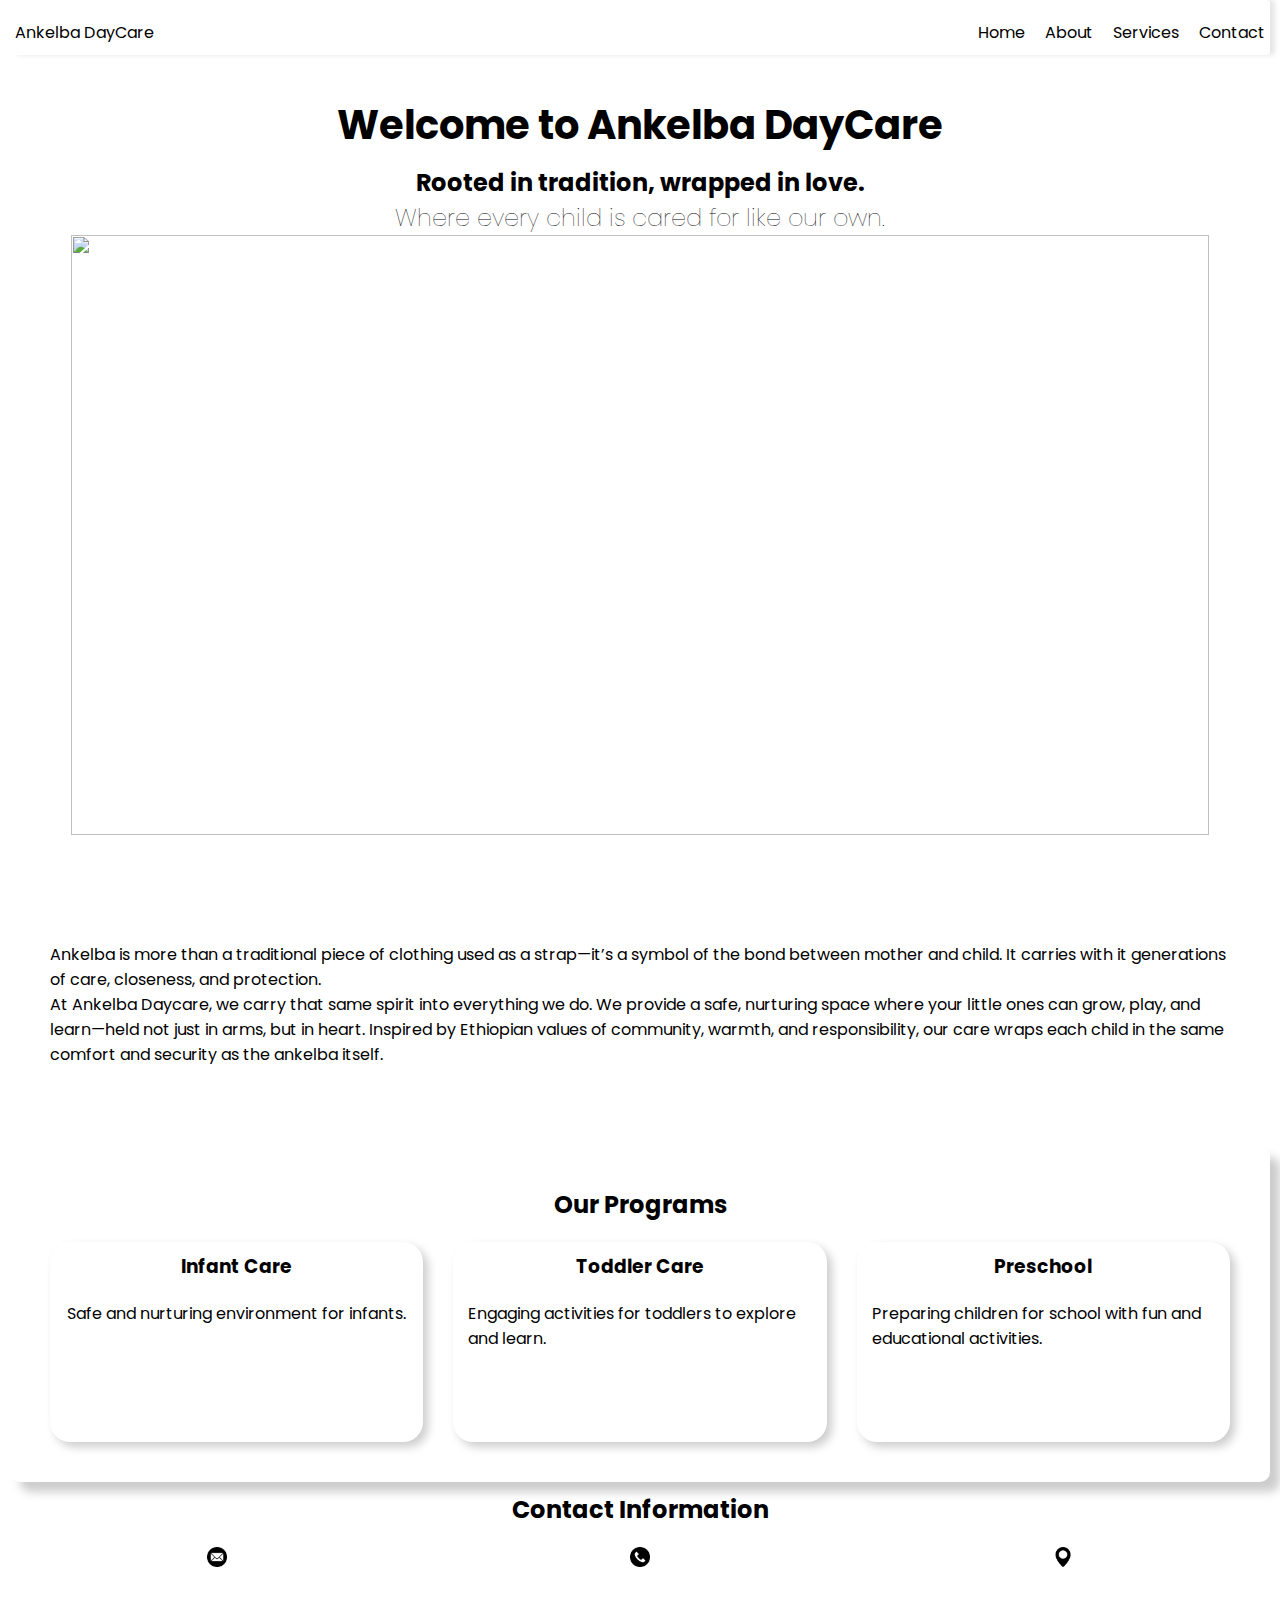
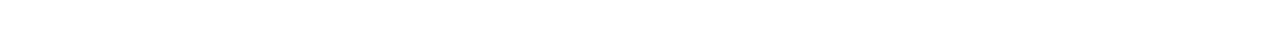
==== index.html @ eb712466 "Second commit" ====
<!DOCTYPE html>
<html lang="en">
  <head>
    <meta charset="UTF-8" />
    <meta name="viewport" content="width=device-width, initial-scale=1.0" />
    <link rel="preconnect" href="https://fonts.googleapis.com" />
    <link rel="preconnect" href="https://fonts.gstatic.com" crossorigin />
    <link
      href="https://fonts.googleapis.com/css2?family=Lato:ital,wght@0,100;0,300;0,400;0,700;0,900;1,100;1,300;1,400;1,700;1,900&family=Montserrat:ital,wght@0,100..900;1,100..900&family=Noto+Sans+Runic&family=Poppins:ital,wght@0,100;0,200;0,300;0,400;0,500;0,600;0,700;0,800;0,900;1,100;1,200;1,300;1,400;1,500;1,600;1,700;1,800;1,900&family=Roboto:ital,wght@0,100..900;1,100..900&display=swap"
      rel="stylesheet"
    />

    <link rel="stylesheet" href="styles.css" />
    <title>Ankelba DayCare</title>
  </head>
  <body>
    <div class="container">
      <div class="nav-bar">
        <div class="logo">Ankelba DayCare</div>
        <div class="nav-links">
          <a href="#home">Home</a>
          <a href="#about">About</a>
          <a href="#services">Services</a>
          <a href="#contact">Contact</a>
        </div>
      </div>
      <div class="header">
        <h1>Welcome to Ankelba DayCare</h1>
        <h2>
          Rooted in tradition, wrapped in love. <br />
          <span>Where every child is cared for like our own.</span>
        </h2>

        <img
          src="assets/images/group-kids-friends-arm-around-sitting-together.jpg"
          alt=""
        />
      </div>
      <div class="about" id="about">
        <p>
          Ankelba is more than a traditional piece of clothing used as a
          strap—it’s a symbol of the bond between mother and child. It carries
          with it generations of care, closeness, and protection. <br />
          At Ankelba Daycare, we carry that same spirit into everything we do.
          We provide a safe, nurturing space where your little ones can grow,
          play, and learn—held not just in arms, but in heart. Inspired by
          Ethiopian values of community, warmth, and responsibility, our care
          wraps each child in the same comfort and security as the ankelba
          itself.
        </p>
      </div>
      <div class="programs">
        <h2>Our Programs</h2>
        <div class="programs-list">
          <div class="program-item">
            <h3>Infant Care</h3>
            <p>Safe and nurturing environment for infants.</p>
          </div>
          <div class="program-item">
            <h3>Toddler Care</h3>
            <p>Engaging activities for toddlers to explore and learn.</p>
          </div>
          <div class="program-item">
            <h3>Preschool</h3>
            <p>
              Preparing children for school with fun and educational activities.
            </p>
          </div>
        </div>
      </div>

      <footer>
        <h2>Contact Information</h2>
        <div class="contact-icons">
          <a href="">
            <img src="assets/icons/email.png" alt="" class="contact-icon" />
          </a>
          <a href="">
            <img
              src="assets/icons/phone-call.png"
              alt=""
              class="contact-icon"
            />
          </a>

          <a href="">
            <img
              src="assets/icons/location-pin.png"
              alt=""
              class="contact-icon"
            />
          </a>
        </div>
      </footer>
    </div>
  </body>
</html>
---- styles.css ----
* {
  margin: 0;
  padding: 0;
  box-sizing: border-box;
}

body {
  font-family: "Poppins", sans-serif;
  background-color: #ffffff;
}

.container {
  padding: 0 10px;
}

.nav-bar {
  display: flex;
  justify-content: space-between;
  align-items: center;
  padding: 20px 5px 10px;
  /* color: black;
  border-bottom: 1px solid #202323;
  width: 100%;
  background-color: #ffffffb7; */
  border-radius: 4px;
  box-shadow: 5px 0px 5px rgba(0, 0, 0, 0.1);
}

.nav-bar .nav-links {
  display: flex;
  gap: 20px;
}

.nav-links a {
  text-decoration: none;
  color: black;

  transition: all 0.3s ease-in-out;
}

.nav-links a:hover {
  color: #0d6efd;
  transform: scale(1.1);
  text-decoration: underline;
}

.header {
  text-align: center;
  padding: 20px 0;
  margin: 20px 0;
}

span {
  font-weight: 100;
  font-size: 1.5rem;
}

.header h1 {
  font-size: 2.5rem;
  margin-bottom: 10px;
  border-radius: 10px 30% 10px 30%;
}

.header img {
  width: 95%;
  height: 600px;
  object-fit: cover;
  border-radius: 10px;
}

.about {
  display: flex;
  justify-content: center;
  align-items: center;
  padding: 40px;
  border-radius: 10px;

  /* box-shadow: 0px 0px 10px rgba(0, 0, 0, 0.2); */
  margin: 40px 0;
}

.programs {
  display: flex;
  flex-direction: column;
  justify-content: center;
  align-items: center;
  padding: 40px;
  border-radius: 10px;

  box-shadow: 10px 10px 10px rgba(0, 0, 0, 0.2);
}
.programs h2 {
  text-align: center;
  margin-bottom: 20px;
}
.programs-list {
  display: grid;
  grid-template-columns: repeat(3, minmax(30%, 1fr));
  gap: 30px;
  grid-template-rows: 200px;
}

.programs-list .program-item {
  display: flex;
  flex-direction: column;
  gap: 20px;
  align-items: center;
  border-radius: 20px;

  box-shadow: 5px 5px 10px rgba(0, 0, 0, 0.2);
  padding: 10px 15px;
}

footer {
  display: flex;
  flex-direction: column;
  gap: 20px;
  padding: 10px 5px;
  height: 150px;
}
footer h2 {
  text-align: center;
}
footer .contact-icons {
  display: grid;
  grid-template-columns: repeat(3, minmax(30%, 1fr));
  gap: 20px;
  justify-items: center;
}

footer .contact-icon {
  height: 20px;
}
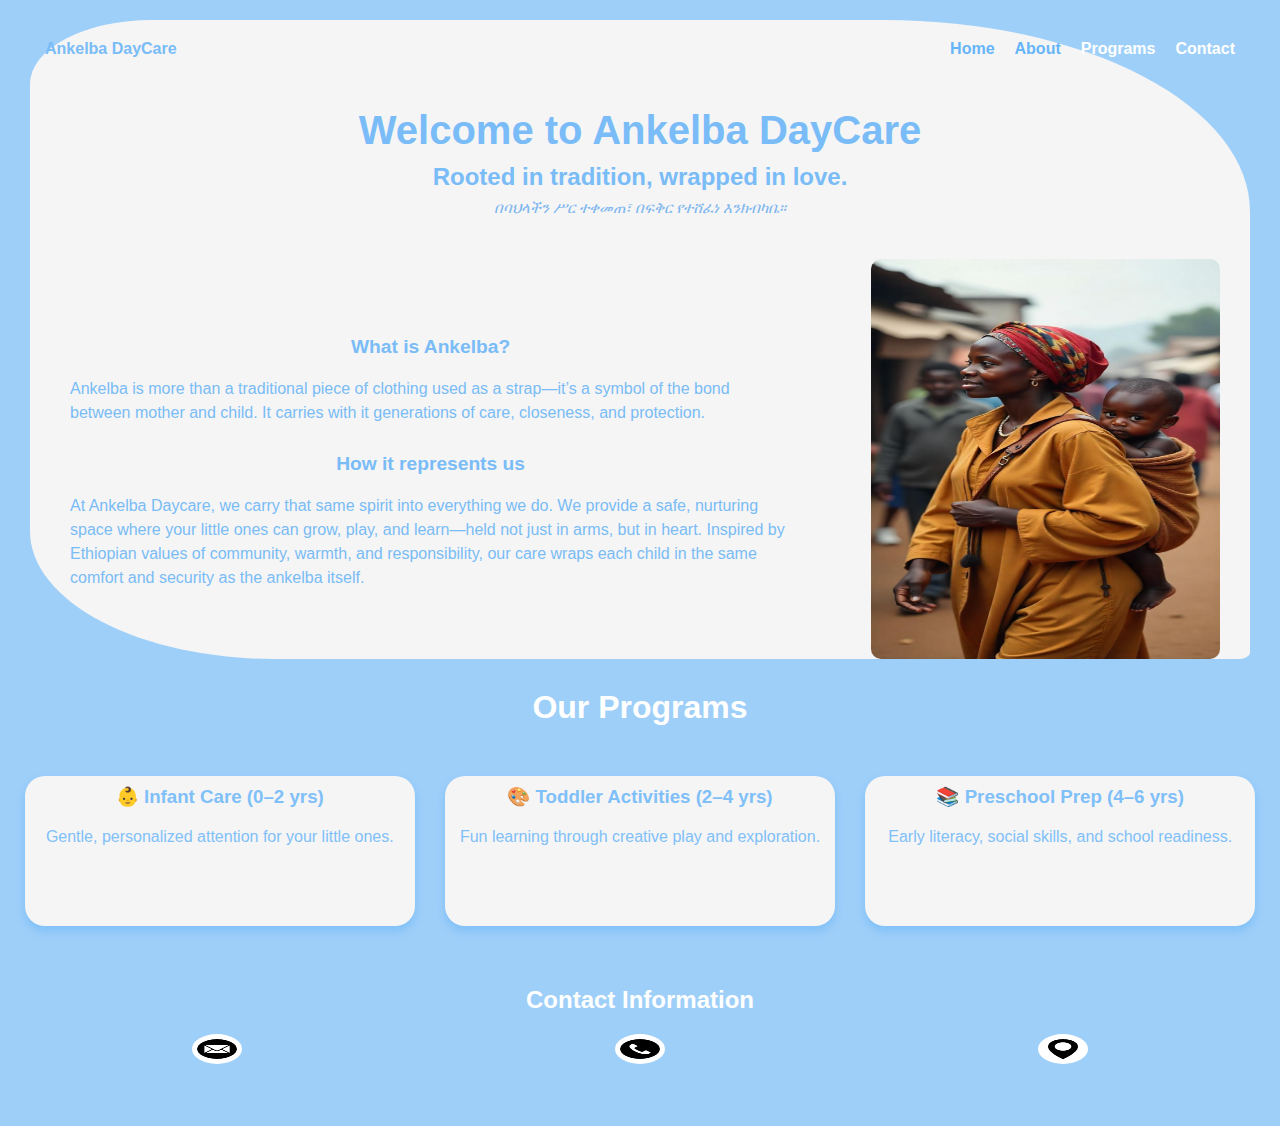
==== commit 2d18b4da: "Change the UI" ====
--- a/index.html
+++ b/index.html
@@ -15,61 +15,73 @@
   </head>
   <body>
     <div class="container">
-      <div class="nav-bar">
-        <div class="logo">Ankelba DayCare</div>
-        <div class="nav-links">
-          <a href="#home">Home</a>
-          <a href="#about">About</a>
-          <a href="#services">Services</a>
-          <a href="#contact">Contact</a>
+      <div class="subcontainer-1">
+        <div class="nav-bar">
+          <div class="logo">Ankelba DayCare</div>
+          <div class="nav-links">
+            <a href="#home">Home</a>
+            <a href="#about">About</a>
+            <a href="#programs" class="subnav-links">Programs</a>
+            <a href="#contact" class="subnav-links">Contact</a>
+          </div>
+        </div>
+
+        <div class="header">
+          <h1>Welcome to Ankelba DayCare</h1>
+          <h2>
+            Rooted in tradition, wrapped in love. <br />
+            <span>በባህላችን ሥር ተቀመጠ፣ በፍቅር የተሸፈነ እንክብካቤ።</span>
+          </h2>
+        </div>
+
+        <div class="about" id="about">
+          <div class="subabout">
+            <h3>What is Ankelba?</h3>
+            <p>
+              Ankelba is more than a traditional piece of clothing used as a
+              strap—it’s a symbol of the bond between mother and child. It
+              carries with it generations of care, closeness, and protection.
+            </p>
+
+            <p />
+            <h3>How it represents us</h3>
+            <p>
+              At Ankelba Daycare, we carry that same spirit into everything we
+              do. We provide a safe, nurturing space where your little ones can
+              grow, play, and learn—held not just in arms, but in heart.
+              Inspired by Ethiopian values of community, warmth, and
+              responsibility, our care wraps each child in the same comfort and
+              security as the ankelba itself.
+            </p>
+          </div>
+
+          <img
+            src="assets/images/freepik__the-style-is-candid-image-photography-with-natural__86571.png"
+            alt=""
+          />
         </div>
       </div>
-      <div class="header">
-        <h1>Welcome to Ankelba DayCare</h1>
-        <h2>
-          Rooted in tradition, wrapped in love. <br />
-          <span>Where every child is cared for like our own.</span>
-        </h2>
 
-        <img
-          src="assets/images/group-kids-friends-arm-around-sitting-together.jpg"
-          alt=""
-        />
-      </div>
-      <div class="about" id="about">
-        <p>
-          Ankelba is more than a traditional piece of clothing used as a
-          strap—it’s a symbol of the bond between mother and child. It carries
-          with it generations of care, closeness, and protection. <br />
-          At Ankelba Daycare, we carry that same spirit into everything we do.
-          We provide a safe, nurturing space where your little ones can grow,
-          play, and learn—held not just in arms, but in heart. Inspired by
-          Ethiopian values of community, warmth, and responsibility, our care
-          wraps each child in the same comfort and security as the ankelba
-          itself.
-        </p>
-      </div>
-      <div class="programs">
+      <div class="programs" id="programs">
         <h2>Our Programs</h2>
         <div class="programs-list">
           <div class="program-item">
-            <h3>Infant Care</h3>
-            <p>Safe and nurturing environment for infants.</p>
+            <h3>👶 Infant Care (0–2 yrs)</h3>
+            <p>Gentle, personalized attention for your little ones.</p>
           </div>
           <div class="program-item">
-            <h3>Toddler Care</h3>
-            <p>Engaging activities for toddlers to explore and learn.</p>
+            <h3>🎨 Toddler Activities (2–4 yrs)</h3>
+            <p>Fun learning through creative play and exploration.</p>
           </div>
+
           <div class="program-item">
-            <h3>Preschool</h3>
-            <p>
-              Preparing children for school with fun and educational activities.
-            </p>
+            <h3>📚 Preschool Prep (4–6 yrs)</h3>
+            <p>Early literacy, social skills, and school readiness.</p>
           </div>
         </div>
       </div>
 
-      <footer>
+      <footer id="contact">
         <h2>Contact Information</h2>
         <div class="contact-icons">
           <a href="">
--- a/styles.css
+++ b/styles.css
@@ -5,11 +5,20 @@
 }
 
 body {
-  font-family: "Poppins", sans-serif;
-  background-color: #ffffff;
+  font-family: "Cerebri Sans", Helvetica, Arial, sans-serif;
+  background-color: rgb(158, 207, 249);
+  color: white;
 }
 
 .container {
+  padding: 0 10px;
+}
+
+.subcontainer-1 {
+  color: rgb(121, 188, 247);
+  background-color: whitesmoke;
+  border-radius: 10% 30% 1% 20%;
+  margin: 20px;
   padding: 0 10px;
 }
 
@@ -18,32 +27,39 @@
   justify-content: space-between;
   align-items: center;
   padding: 20px 5px 10px;
-  /* color: black;
-  border-bottom: 1px solid #202323;
-  width: 100%;
-  background-color: #ffffffb7; */
-  border-radius: 4px;
-  box-shadow: 5px 0px 5px rgba(0, 0, 0, 0.1);
+  font-weight: bold;
 }
 
 .nav-bar .nav-links {
   display: flex;
   gap: 20px;
+  font-weight: bold;
 }
 
 .nav-links a {
   text-decoration: none;
-  color: black;
+  color: rgb(102, 181, 249);
 
-  transition: all 0.3s ease-in-out;
+  transition: all 200ms ease-in-out;
 }
 
 .nav-links a:hover {
-  color: #0d6efd;
   transform: scale(1.1);
-  text-decoration: underline;
+  border-bottom: 2px solid rgb(112, 167, 215);
+  padding-bottom: 5px;
+  cursor: pointer;
 }
 
+a.subnav-links {
+  color: white;
+  transition: all 200ms ease-in-out;
+}
+a.subnav-links:hover {
+  transform: scale(1.1);
+  border-bottom: 2px solid white;
+  padding-bottom: 5px;
+  cursor: pointer;
+}
 .header {
   text-align: center;
   padding: 20px 0;
@@ -51,32 +67,48 @@
 }
 
 span {
-  font-weight: 100;
-  font-size: 1.5rem;
+  font-weight: lighter;
+  font-size: 15px;
+  font-style: italic;
+  color: rgb(125, 182, 239);
+  padding: 20px 0;
 }
 
 .header h1 {
   font-size: 2.5rem;
   margin-bottom: 10px;
-  border-radius: 10px 30% 10px 30%;
-}
-
-.header img {
-  width: 95%;
-  height: 600px;
-  object-fit: cover;
-  border-radius: 10px;
 }
 
 .about {
   display: flex;
+
+  justify-content: space-around;
+  gap: 70px;
+  align-items: center;
+  padding: 0 20px;
+  line-height: 1.5;
+}
+
+.about .subabout {
+  display: flex;
+  flex-direction: column;
+  gap: 10px;
   justify-content: center;
   align-items: center;
-  padding: 40px;
+  padding: 0 10px;
+}
+
+.about h3 {
+  font-weight: bold;
+  font-size: 1.2rem;
+  margin: 5px 0;
+  justify-self: center;
+}
+
+.about img {
+  height: 400px;
+  width: 100%;
   border-radius: 10px;
-
-  /* box-shadow: 0px 0px 10px rgba(0, 0, 0, 0.2); */
-  margin: 40px 0;
 }
 
 .programs {
@@ -84,20 +116,21 @@
   flex-direction: column;
   justify-content: center;
   align-items: center;
-  padding: 40px;
+  padding: 10px 0 30px 0;
   border-radius: 10px;
-
-  box-shadow: 10px 10px 10px rgba(0, 0, 0, 0.2);
+  margin: 20px 0;
 }
 .programs h2 {
   text-align: center;
-  margin-bottom: 20px;
+  margin-bottom: 50px;
+  color: rgb(119, 190, 252) e;
+  font-size: 2rem;
 }
 .programs-list {
   display: grid;
   grid-template-columns: repeat(3, minmax(30%, 1fr));
   gap: 30px;
-  grid-template-rows: 200px;
+  grid-template-rows: 150px;
 }
 
 .programs-list .program-item {
@@ -106,8 +139,9 @@
   gap: 20px;
   align-items: center;
   border-radius: 20px;
-
-  box-shadow: 5px 5px 10px rgba(0, 0, 0, 0.2);
+  color: rgb(127, 192, 249);
+  background-color: whitesmoke;
+  box-shadow: 0 5px 10px rgba(7, 132, 241, 0.2);
   padding: 10px 15px;
 }
 
@@ -120,6 +154,7 @@
 }
 footer h2 {
   text-align: center;
+  color: white;
 }
 footer .contact-icons {
   display: grid;
@@ -129,5 +164,10 @@
 }
 
 footer .contact-icon {
-  height: 20px;
+  height: 30px;
+  width: 50px;
+  background-color: white;
+  color: white;
+  border-radius: 50%;
+  padding: 5px;
 }
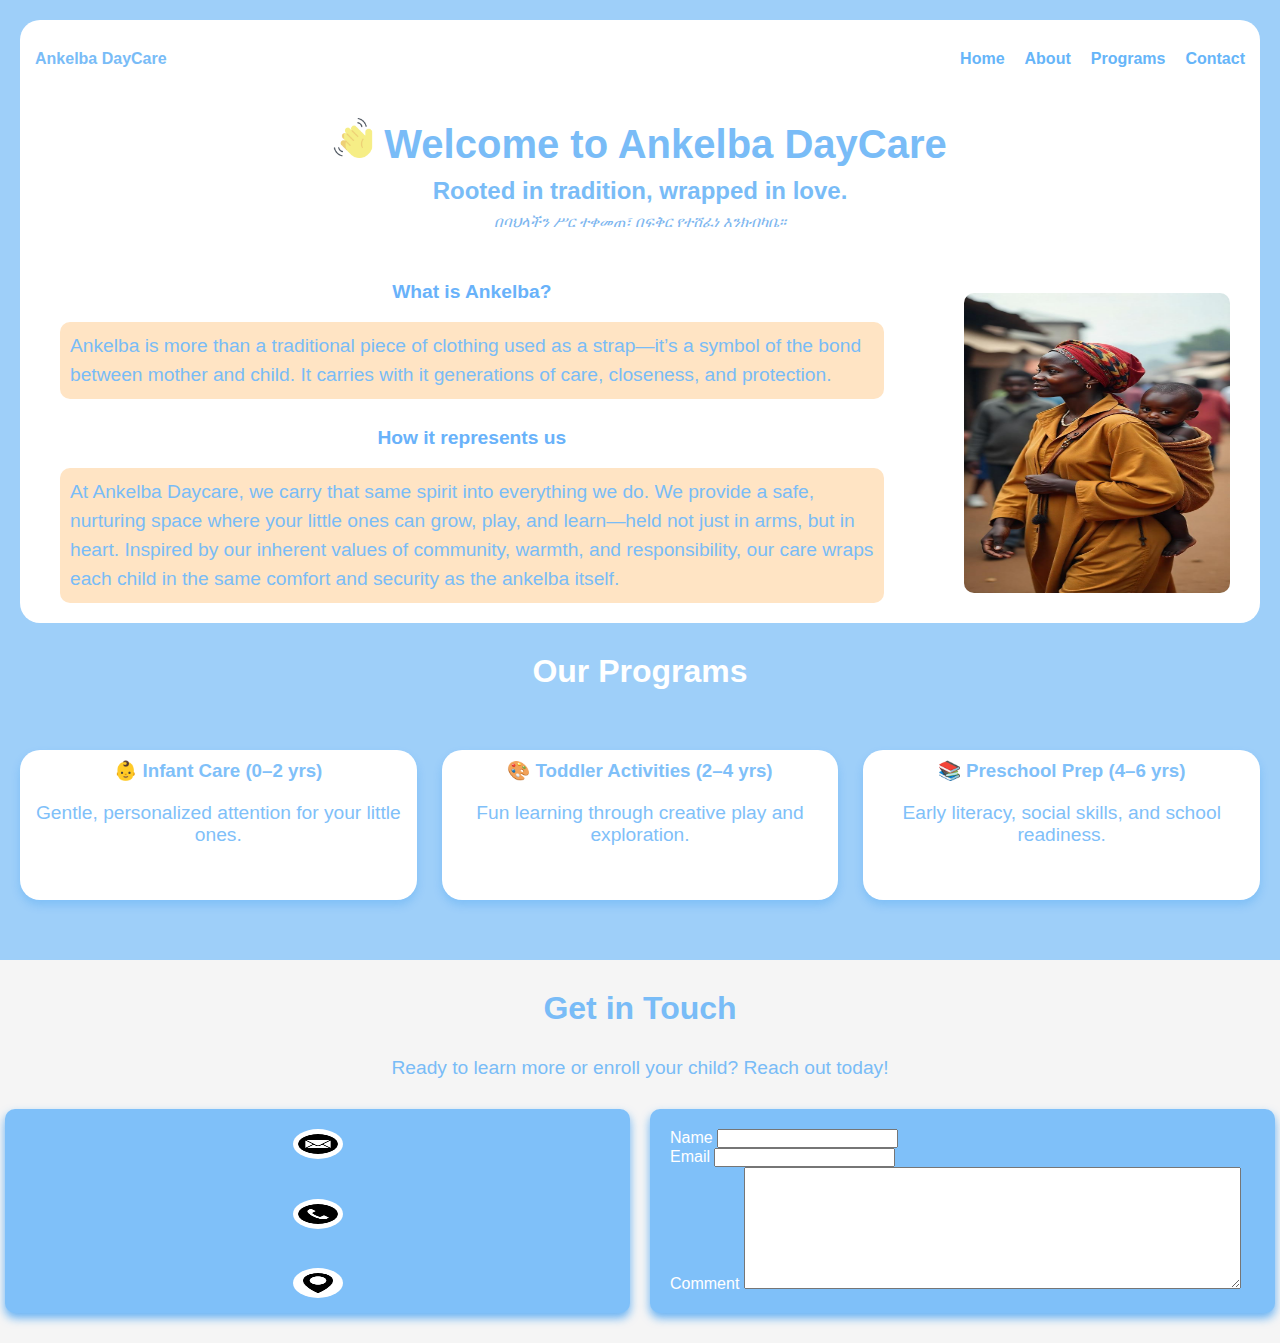
==== commit 3ad086b2: "Update the UI" ====
--- a/index.html
+++ b/index.html
@@ -9,6 +9,7 @@
       href="https://fonts.googleapis.com/css2?family=Lato:ital,wght@0,100;0,300;0,400;0,700;0,900;1,100;1,300;1,400;1,700;1,900&family=Montserrat:ital,wght@0,100..900;1,100..900&family=Noto+Sans+Runic&family=Poppins:ital,wght@0,100;0,200;0,300;0,400;0,500;0,600;0,700;0,800;0,900;1,100;1,200;1,300;1,400;1,500;1,600;1,700;1,800;1,900&family=Roboto:ital,wght@0,100..900;1,100..900&display=swap"
       rel="stylesheet"
     />
+    <a href="https://www.flaticon.com/free-icons/hello" title="hello icons"></a>
 
     <link rel="stylesheet" href="styles.css" />
     <title>Ankelba DayCare</title>
@@ -21,35 +22,39 @@
           <div class="nav-links">
             <a href="#home">Home</a>
             <a href="#about">About</a>
-            <a href="#programs" class="subnav-links">Programs</a>
-            <a href="#contact" class="subnav-links">Contact</a>
+            <a href="#programs">Programs</a>
+            <a href="#contact">Contact</a>
           </div>
         </div>
 
         <div class="header">
-          <h1>Welcome to Ankelba DayCare</h1>
+          <h1>
+            <span> <img src="assets/icons/waving-hand (1).png" alt="" /></span>
+
+            Welcome to Ankelba DayCare
+          </h1>
           <h2>
             Rooted in tradition, wrapped in love. <br />
-            <span>በባህላችን ሥር ተቀመጠ፣ በፍቅር የተሸፈነ እንክብካቤ።</span>
+            <span class="subheading">በባህላችን ሥር ተቀመጠ፣ በፍቅር የተሸፈነ እንክብካቤ።</span>
           </h2>
         </div>
 
         <div class="about" id="about">
           <div class="subabout">
-            <h3>What is Ankelba?</h3>
+            <h3>What is Ankelba? <span></span></h3>
+
             <p>
               Ankelba is more than a traditional piece of clothing used as a
               strap—it’s a symbol of the bond between mother and child. It
               carries with it generations of care, closeness, and protection.
             </p>
 
-            <p />
             <h3>How it represents us</h3>
             <p>
               At Ankelba Daycare, we carry that same spirit into everything we
               do. We provide a safe, nurturing space where your little ones can
               grow, play, and learn—held not just in arms, but in heart.
-              Inspired by Ethiopian values of community, warmth, and
+              Inspired by our inherent values of community, warmth, and
               responsibility, our care wraps each child in the same comfort and
               security as the ankelba itself.
             </p>
@@ -82,26 +87,53 @@
       </div>
 
       <footer id="contact">
-        <h2>Contact Information</h2>
-        <div class="contact-icons">
-          <a href="">
-            <img src="assets/icons/email.png" alt="" class="contact-icon" />
-          </a>
-          <a href="">
-            <img
-              src="assets/icons/phone-call.png"
-              alt=""
-              class="contact-icon"
-            />
-          </a>
+        <h2>Get in Touch</h2>
+        <p>Ready to learn more or enroll your child? Reach out today!</p>
+        <div class="contact-info">
+          <div class="contact-icons">
+            <a href="">
+              <img src="assets/icons/email.png" alt="" class="contact-icon" />
+            </a>
+            <a href="">
+              <img
+                src="assets/icons/phone-call.png"
+                alt=""
+                class="contact-icon"
+              />
+            </a>
 
-          <a href="">
-            <img
-              src="assets/icons/location-pin.png"
-              alt=""
-              class="contact-icon"
-            />
-          </a>
+            <a href="">
+              <img
+                src="assets/icons/location-pin.png"
+                alt=""
+                class="contact-icon"
+              />
+            </a>
+          </div>
+
+          <div class="contact-form">
+            <form action="">
+              <div class="input-label">
+                <label for="name">Name</label>
+                <input type="text" id="name" name="name" required />
+              </div>
+
+              <div class="input-label">
+                <label for="email">Email</label>
+                <input type="email" id="email" name="email" required />
+              </div>
+
+              <div class="input-label">
+                <label for="textarea">Comment</label>
+                <textarea
+                  name="comment"
+                  id="textarea"
+                  cols="60"
+                  rows="8"
+                ></textarea>
+              </div>
+            </form>
+          </div>
         </div>
       </footer>
     </div>
--- a/styles.css
+++ b/styles.css
@@ -10,16 +10,13 @@
   color: white;
 }
 
-.container {
-  padding: 0 10px;
-}
-
 .subcontainer-1 {
   color: rgb(121, 188, 247);
-  background-color: whitesmoke;
-  border-radius: 10% 30% 1% 20%;
+  background-color: white;
+  /* border-radius: 10% 30% 1% 20%; */
   margin: 20px;
-  padding: 0 10px;
+  padding: 10px;
+  border-radius: 20px;
 }
 
 .nav-bar {
@@ -50,23 +47,20 @@
   cursor: pointer;
 }
 
-a.subnav-links {
-  color: white;
-  transition: all 200ms ease-in-out;
-}
-a.subnav-links:hover {
-  transform: scale(1.1);
-  border-bottom: 2px solid white;
-  padding-bottom: 5px;
-  cursor: pointer;
-}
 .header {
   text-align: center;
   padding: 20px 0;
   margin: 20px 0;
-}
-
-span {
+  display: flex;
+  flex-direction: column;
+}
+
+.header img {
+  height: 40px;
+  align-self: flex-end;
+}
+
+.subheading {
   font-weight: lighter;
   font-size: 15px;
   font-style: italic;
@@ -77,6 +71,7 @@
 .header h1 {
   font-size: 2.5rem;
   margin-bottom: 10px;
+  align-self: center;
 }
 
 .about {
@@ -96,6 +91,12 @@
   justify-content: center;
   align-items: center;
   padding: 0 10px;
+}
+.subabout p {
+  text-align: start;
+  background-color: bisque;
+  padding: 10px;
+  border-radius: 10px;
 }
 
 .about h3 {
@@ -103,11 +104,12 @@
   font-size: 1.2rem;
   margin: 5px 0;
   justify-self: center;
+  color: rgb(105, 178, 250);
 }
 
 .about img {
-  height: 400px;
-  width: 100%;
+  height: 300px;
+  width: 80%;
   border-radius: 10px;
 }
 
@@ -129,8 +131,9 @@
 .programs-list {
   display: grid;
   grid-template-columns: repeat(3, minmax(30%, 1fr));
-  gap: 30px;
+  gap: 25px;
   grid-template-rows: 150px;
+  padding: 10px 20px;
 }
 
 .programs-list .program-item {
@@ -140,25 +143,45 @@
   align-items: center;
   border-radius: 20px;
   color: rgb(127, 192, 249);
-  background-color: whitesmoke;
+  background-color: white;
   box-shadow: 0 5px 10px rgba(7, 132, 241, 0.2);
   padding: 10px 15px;
+  transition: all 200ms ease-in-out;
+}
+
+.program-item:hover {
+  transform: scale(1.05);
+  cursor: pointer;
 }
 
 footer {
   display: flex;
   flex-direction: column;
-  gap: 20px;
-  padding: 10px 5px;
-  height: 150px;
+  justify-content: space-between;
+  gap: 20px;
+  padding: 30px 5px;
+
+  background-color: whitesmoke;
+  color: rgb(121, 188, 247);
+}
+footer h2,
+p {
+  text-align: center;
+  font-size: larger;
+  margin-bottom: 10px;
 }
 footer h2 {
-  text-align: center;
-  color: white;
+  font-size: 2rem;
+}
+footer .contact-info {
+  display: grid;
+  grid-template-columns: repeat(2, minmax(45%, 1fr));
+  gap: 20px;
+  justify-content: center;
 }
 footer .contact-icons {
   display: grid;
-  grid-template-columns: repeat(3, minmax(30%, 1fr));
+  grid-template-rows: repeat(3, minmax(30%, 1fr));
   gap: 20px;
   justify-items: center;
 }
@@ -171,3 +194,12 @@
   border-radius: 50%;
   padding: 5px;
 }
+
+.contact-icons,
+.contact-form {
+  background-color: rgb(127, 192, 249);
+  color: white;
+  padding: 20px;
+  border-radius: 10px;
+  box-shadow: 0 5px 10px rgba(7, 132, 241, 0.6);
+}
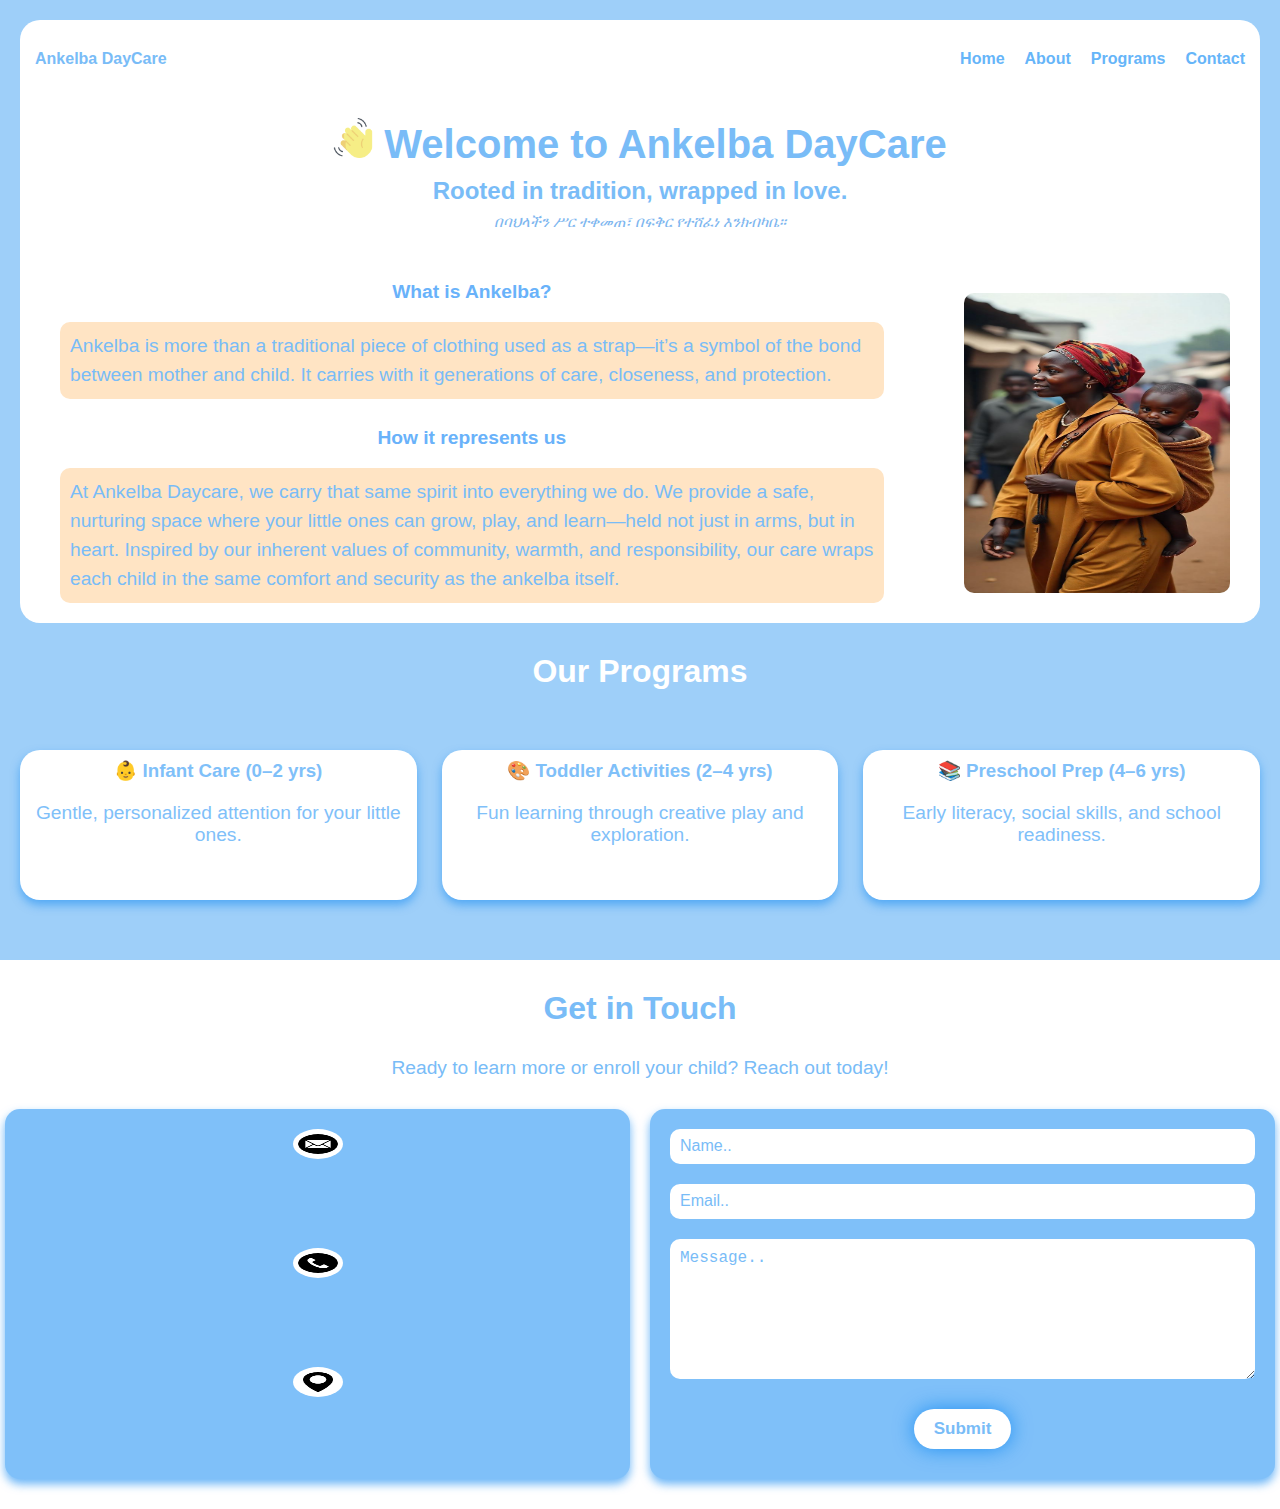
==== commit 7dbb033f: "Add form to the contact section" ====
--- a/index.html
+++ b/index.html
@@ -113,25 +113,31 @@
 
           <div class="contact-form">
             <form action="">
-              <div class="input-label">
-                <label for="name">Name</label>
-                <input type="text" id="name" name="name" required />
-              </div>
+              <input
+                type="text"
+                id="name"
+                name="name"
+                required
+                placeholder="Name.."
+              />
 
-              <div class="input-label">
-                <label for="email">Email</label>
-                <input type="email" id="email" name="email" required />
-              </div>
+              <input
+                type="email"
+                id="email"
+                name="email"
+                required
+                placeholder="Email.."
+              />
 
-              <div class="input-label">
-                <label for="textarea">Comment</label>
-                <textarea
-                  name="comment"
-                  id="textarea"
-                  cols="60"
-                  rows="8"
-                ></textarea>
-              </div>
+              <textarea
+                name="comment"
+                id="textarea"
+                cols="60"
+                rows="8"
+                placeholder="Message.."
+              ></textarea>
+
+              <button type="submit">Submit</button>
             </form>
           </div>
         </div>
--- a/styles.css
+++ b/styles.css
@@ -144,7 +144,7 @@
   border-radius: 20px;
   color: rgb(127, 192, 249);
   background-color: white;
-  box-shadow: 0 5px 10px rgba(7, 132, 241, 0.2);
+  box-shadow: 0 5px 10px rgba(7, 132, 241, 0.5);
   padding: 10px 15px;
   transition: all 200ms ease-in-out;
 }
@@ -161,7 +161,7 @@
   gap: 20px;
   padding: 30px 5px;
 
-  background-color: whitesmoke;
+  background-color: white;
   color: rgb(121, 188, 247);
 }
 footer h2,
@@ -175,7 +175,7 @@
 }
 footer .contact-info {
   display: grid;
-  grid-template-columns: repeat(2, minmax(45%, 1fr));
+  grid-template-columns: repeat(2, minmax(40%, 1fr));
   gap: 20px;
   justify-content: center;
 }
@@ -200,6 +200,52 @@
   background-color: rgb(127, 192, 249);
   color: white;
   padding: 20px;
-  border-radius: 10px;
+  border-radius: 15px;
   box-shadow: 0 5px 10px rgba(7, 132, 241, 0.6);
 }
+
+.contact-form form {
+  display: grid;
+  grid-template-rows: repeat(3, minmax(100px, fit-content));
+  gap: 20px;
+}
+
+form input,
+form textarea {
+  padding: 10px;
+  border-radius: 10px;
+  border: none;
+  background-color: white;
+  color: rgb(121, 188, 247);
+}
+
+input::placeholder,
+textarea::placeholder {
+  color: rgb(121, 188, 247);
+  font-size: 1rem;
+}
+
+input:focus,
+textarea:focus {
+  border: none;
+  outline: none;
+}
+
+form button {
+  margin: 10px auto;
+  padding: 10px 20px;
+  border-radius: 20px;
+  border: none;
+  outline: none;
+  font-size: 17px;
+  box-shadow: 0 0 20px rgba(7, 132, 241, 0.8);
+  background-color: white;
+  color: rgb(121, 188, 247);
+  font-weight: bold;
+  transition: all 200ms ease-in-out;
+}
+
+form button:hover {
+  cursor: pointer;
+  transform: scale(1.05);
+}
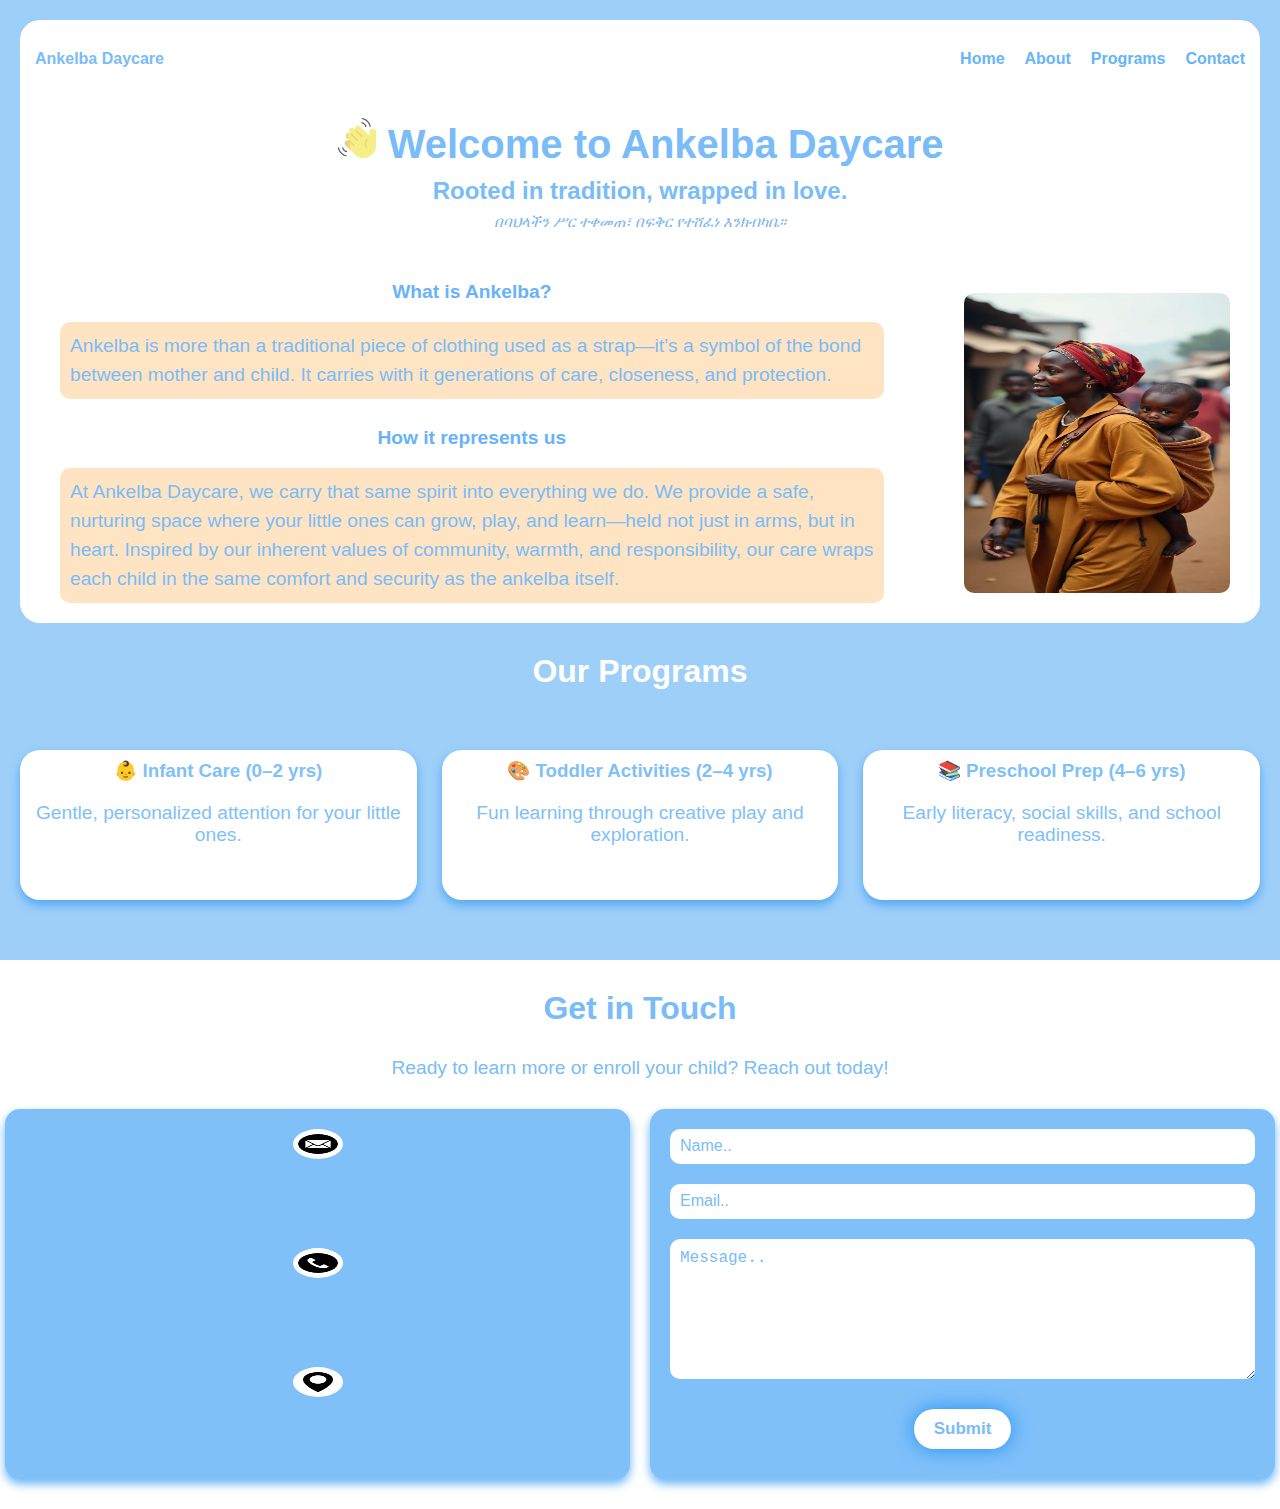
==== commit 8bded6e3: "Make the website responsive to different devices" ====
--- a/index.html
+++ b/index.html
@@ -12,13 +12,13 @@
     <a href="https://www.flaticon.com/free-icons/hello" title="hello icons"></a>
 
     <link rel="stylesheet" href="styles.css" />
-    <title>Ankelba DayCare</title>
+    <title>Ankelba Daycare</title>
   </head>
   <body>
     <div class="container">
       <div class="subcontainer-1">
         <div class="nav-bar">
-          <div class="logo">Ankelba DayCare</div>
+          <div class="logo">Ankelba Daycare</div>
           <div class="nav-links">
             <a href="#home">Home</a>
             <a href="#about">About</a>
@@ -31,7 +31,7 @@
           <h1>
             <span> <img src="assets/icons/waving-hand (1).png" alt="" /></span>
 
-            Welcome to Ankelba DayCare
+            Welcome to Ankelba Daycare
           </h1>
           <h2>
             Rooted in tradition, wrapped in love. <br />
--- a/styles.css
+++ b/styles.css
@@ -249,3 +249,51 @@
   cursor: pointer;
   transform: scale(1.05);
 }
+
+/* Responsive design */
+@media (max-width: 480px) {
+  .subcontainer-1 {
+    margin: 0;
+    border-radius: 0;
+    width: 100%;
+  }
+
+  .about {
+    flex-direction: column;
+    justify-content: space-between;
+  }
+
+  .about img {
+    display: none;
+  }
+
+  .programs {
+    display: grid;
+  }
+
+  .programs .programs-list {
+    grid-template-columns: minmax(30%, 1fr);
+    gap: 20px;
+    grid-template-rows: repeat(3, minmax(120px, 1fr));
+  }
+
+  footer {
+    margin-bottom: 0;
+  }
+
+  footer .contact-info {
+    display: flex;
+    flex-direction: column;
+  }
+
+  .contact-info .contact-icons {
+    display: flex;
+    justify-content: center;
+    align-items: center;
+    gap: 30px;
+    background-color: transparent;
+    box-shadow: none;
+    border-radius: none;
+    padding: 0;
+  }
+}
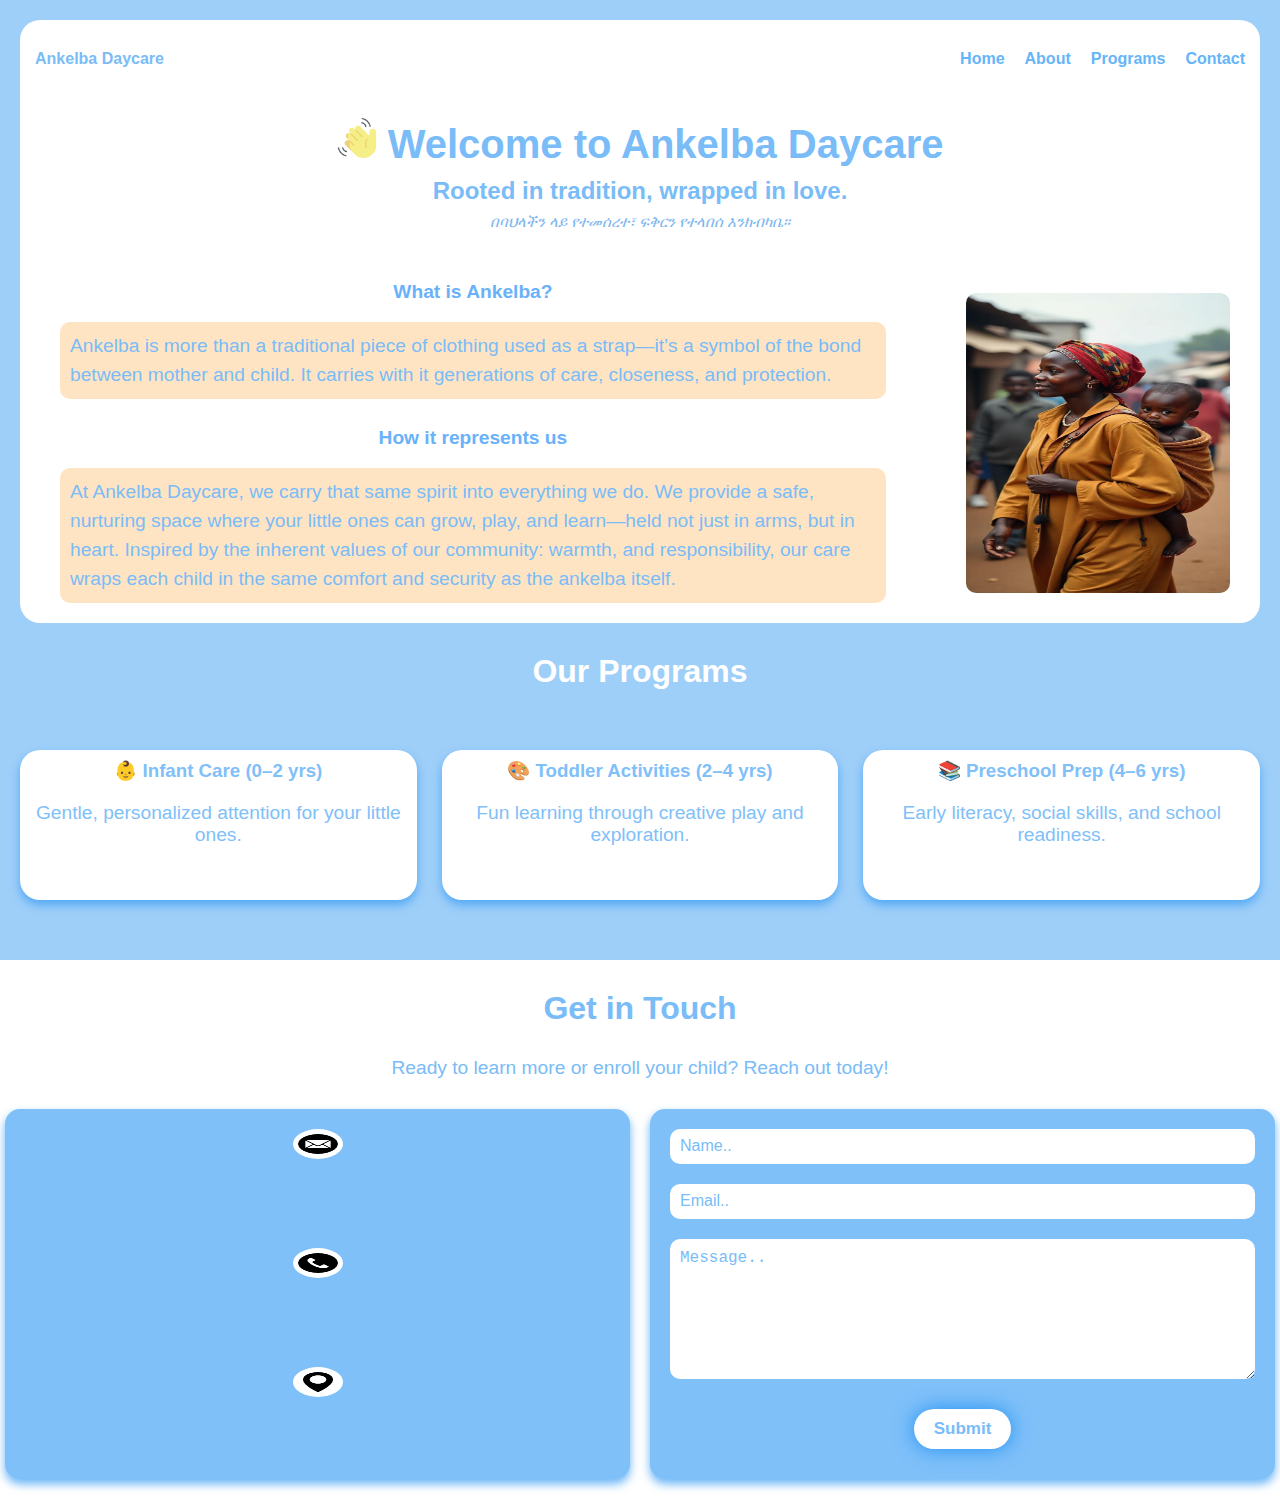
==== commit 631a9158: "Fix the message" ====
--- a/index.html
+++ b/index.html
@@ -35,7 +35,7 @@
           </h1>
           <h2>
             Rooted in tradition, wrapped in love. <br />
-            <span class="subheading">በባህላችን ሥር ተቀመጠ፣ በፍቅር የተሸፈነ እንክብካቤ።</span>
+            <span class="subheading">በባህላችን ላይ የተመሰረተ፣ ፍቅርን የተላበሰ እንክብካቤ።</span>
           </h2>
         </div>
 
@@ -54,7 +54,7 @@
               At Ankelba Daycare, we carry that same spirit into everything we
               do. We provide a safe, nurturing space where your little ones can
               grow, play, and learn—held not just in arms, but in heart.
-              Inspired by our inherent values of community, warmth, and
+              Inspired by the inherent values of our community: warmth, and
               responsibility, our care wraps each child in the same comfort and
               security as the ankelba itself.
             </p>
--- a/styles.css
+++ b/styles.css
@@ -251,11 +251,12 @@
 }
 
 /* Responsive design */
+/* Mobile phones */
 @media (max-width: 480px) {
   .subcontainer-1 {
     margin: 0;
     border-radius: 0;
-    width: 100%;
+    width: 100vw;
   }
 
   .about {
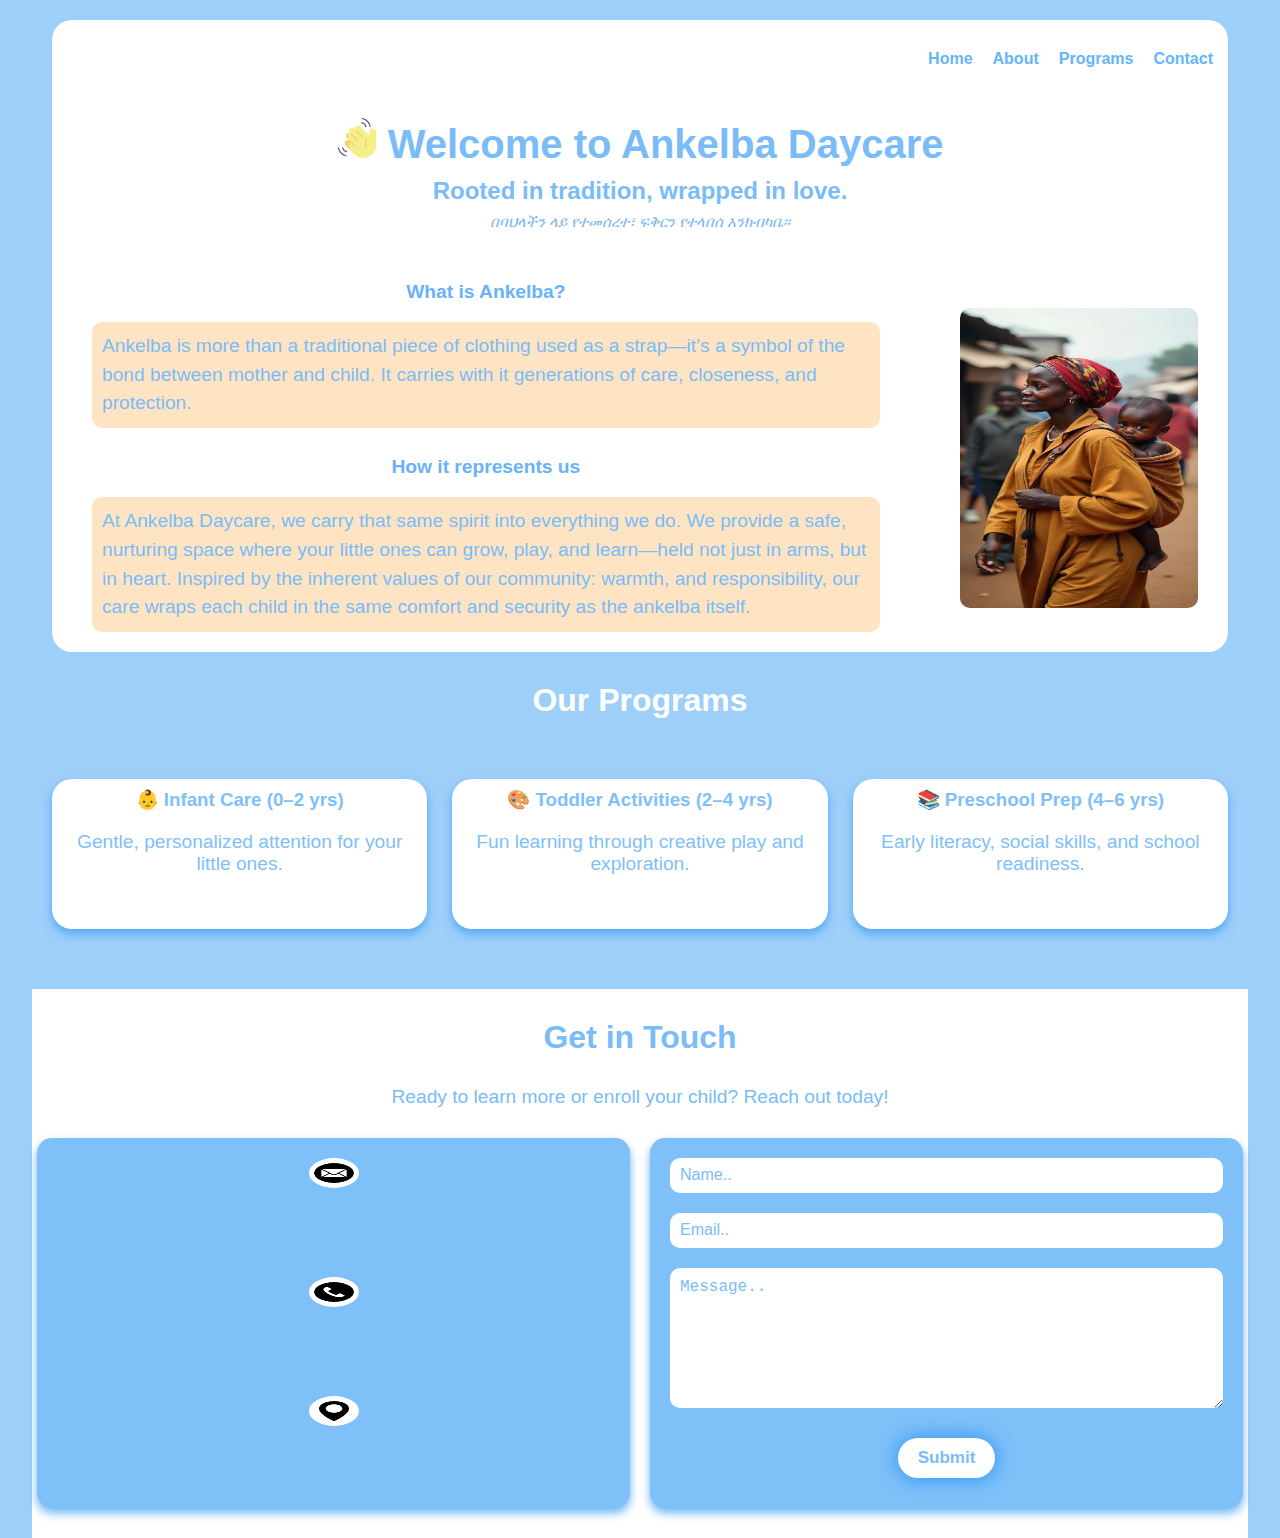
==== commit cb44c371: "Add hamburger menu for mobile devices" ====
--- a/index.html
+++ b/index.html
@@ -9,7 +9,10 @@
       href="https://fonts.googleapis.com/css2?family=Lato:ital,wght@0,100;0,300;0,400;0,700;0,900;1,100;1,300;1,400;1,700;1,900&family=Montserrat:ital,wght@0,100..900;1,100..900&family=Noto+Sans+Runic&family=Poppins:ital,wght@0,100;0,200;0,300;0,400;0,500;0,600;0,700;0,800;0,900;1,100;1,200;1,300;1,400;1,500;1,600;1,700;1,800;1,900&family=Roboto:ital,wght@0,100..900;1,100..900&display=swap"
       rel="stylesheet"
     />
-    <a href="https://www.flaticon.com/free-icons/hello" title="hello icons"></a>
+    <link
+      rel="stylesheet"
+      href="https://fonts.googleapis.com/css2?family=Material+Symbols+Outlined"
+    />
 
     <link rel="stylesheet" href="styles.css" />
     <title>Ankelba Daycare</title>
@@ -17,15 +20,17 @@
   <body>
     <div class="container">
       <div class="subcontainer-1">
-        <div class="nav-bar">
-          <div class="logo">Ankelba Daycare</div>
+        <nav class="nav-bar">
+          <button class="material-symbols-outlined hamburger">
+            density_medium
+          </button>
           <div class="nav-links">
             <a href="#home">Home</a>
             <a href="#about">About</a>
             <a href="#programs">Programs</a>
             <a href="#contact">Contact</a>
           </div>
-        </div>
+        </nav>
 
         <div class="header">
           <h1>
@@ -143,5 +148,7 @@
         </div>
       </footer>
     </div>
+
+    <script src="script.js"></script>
   </body>
 </html>
--- a/styles.css
+++ b/styles.css
@@ -10,6 +10,13 @@
   color: white;
 }
 
+html {
+  scroll-behavior: smooth;
+}
+
+.container {
+  padding: 0 2rem;
+}
 .subcontainer-1 {
   color: rgb(121, 188, 247);
   background-color: white;
@@ -29,6 +36,8 @@
 
 .nav-bar .nav-links {
   display: flex;
+  justify-content: flex-end;
+  align-items: center;
   gap: 20px;
   font-weight: bold;
 }
@@ -44,6 +53,13 @@
   transform: scale(1.1);
   border-bottom: 2px solid rgb(112, 167, 215);
   padding-bottom: 5px;
+  cursor: pointer;
+}
+
+.hamburger {
+  background: none;
+  border: none;
+  font-size: 2rem;
   cursor: pointer;
 }
 
@@ -125,7 +141,7 @@
 .programs h2 {
   text-align: center;
   margin-bottom: 50px;
-  color: rgb(119, 190, 252) e;
+  color: white;
   font-size: 2rem;
 }
 .programs-list {
@@ -253,10 +269,38 @@
 /* Responsive design */
 /* Mobile phones */
 @media (max-width: 480px) {
+  .container {
+    padding: 0;
+  }
   .subcontainer-1 {
     margin: 0;
     border-radius: 0;
     width: 100vw;
+    padding: 10px;
+  }
+
+  .nav-bar .hamburger {
+    font-size: 2rem;
+    color: rgb(121, 188, 247);
+    cursor: pointer;
+    background: none;
+    border: none;
+  }
+  .nav-bar .nav-links {
+    display: none;
+  }
+
+  .nav-bar .nav-links.active {
+    display: flex;
+    justify-content: space-between;
+    gap: 20px;
+    position: absolute;
+    top: 23px;
+    left: 60px;
+    background-color: bisque;
+    color: rgb(105, 178, 250);
+    padding: 10px 20px;
+    border-radius: 2rem;
   }
 
   .about {
@@ -298,3 +342,53 @@
     padding: 0;
   }
 }
+
+/* Tablets */
+@media (min-width: 481px) and (max-width: 768px) {
+  .container {
+    padding: 0 1rem;
+  }
+
+  .nav-bar {
+    display: flex;
+    justify-content: flex-end;
+  }
+  .nav-bar .hamburger {
+    display: none;
+  }
+  .nav-bar .nav-links {
+    display: flex;
+    justify-content: center;
+  }
+
+  .programs .programs-list {
+    grid-template-columns: repeat(3, minmax(fit-content, 33%));
+    grid-template-rows: minmax(fit-content, 150px);
+    gap: 15px;
+  }
+
+  .programs-list .program-item h3 {
+    display: block;
+    margin: 0 auto;
+    text-align: center;
+    font-size: 1.2rem;
+  }
+}
+
+/* Laptop Screen */
+@media (min-width: 769px) {
+  .container {
+    padding: 0 2rem;
+  }
+  .nav-bar {
+    display: flex;
+    justify-content: flex-end;
+  }
+  .nav-bar .hamburger {
+    display: none;
+  }
+  .nav-bar .nav-links {
+    display: flex;
+    justify-content: center;
+  }
+}
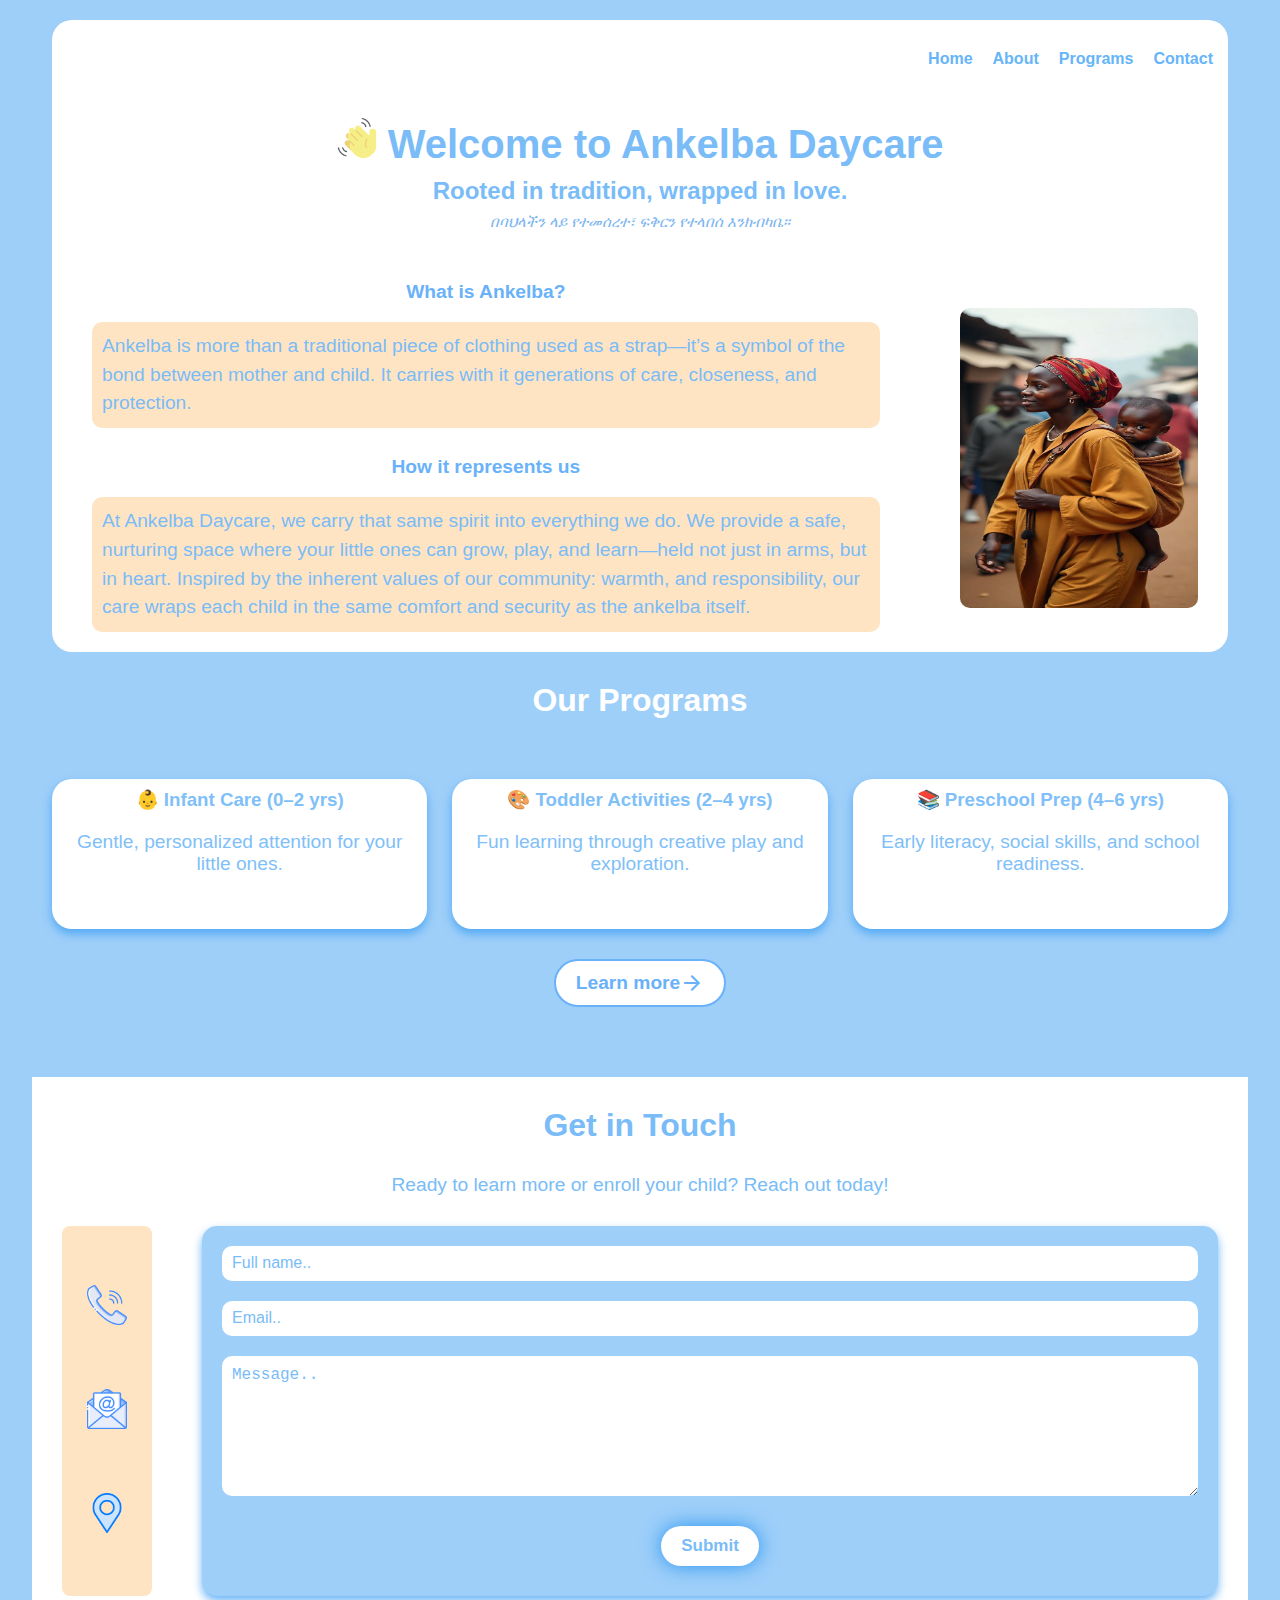
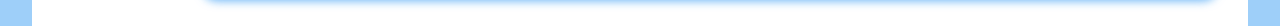
==== commit d2063023: "Add responsive design" ====
--- a/index.html
+++ b/index.html
@@ -89,6 +89,11 @@
             <p>Early literacy, social skills, and school readiness.</p>
           </div>
         </div>
+
+        <a href="#" class="programs-button">
+          Learn more
+          <span class="material-symbols-outlined">arrow_forward</span>
+        </a>
       </div>
 
       <footer id="contact">
@@ -97,22 +102,22 @@
         <div class="contact-info">
           <div class="contact-icons">
             <a href="">
-              <img src="assets/icons/email.png" alt="" class="contact-icon" />
+              <img
+                src="assets/icons/call (1).png"
+                alt=""
+                class="contact-icon"
+              />
             </a>
             <a href="">
               <img
-                src="assets/icons/phone-call.png"
+                src="assets/icons/email (2).png"
                 alt=""
                 class="contact-icon"
               />
             </a>
 
             <a href="">
-              <img
-                src="assets/icons/location-pin.png"
-                alt=""
-                class="contact-icon"
-              />
+              <img src="assets/icons/pin.png" alt="" class="contact-icon" />
             </a>
           </div>
 
@@ -123,7 +128,7 @@
                 id="name"
                 name="name"
                 required
-                placeholder="Name.."
+                placeholder="Full name.."
               />
 
               <input
--- a/styles.css
+++ b/styles.css
@@ -52,7 +52,7 @@
 .nav-links a:hover {
   transform: scale(1.1);
   border-bottom: 2px solid rgb(112, 167, 215);
-  padding-bottom: 5px;
+  padding-bottom: 4px;
   cursor: pointer;
 }
 
@@ -170,12 +170,34 @@
   cursor: pointer;
 }
 
+.programs-button {
+  display: flex;
+  justify-content: center;
+  align-items: center;
+  width: fit-content;
+  margin: 20px auto;
+  padding: 10px 20px;
+  border-radius: 2rem;
+  background-color: white;
+  color: rgb(105, 178, 250);
+  font-weight: bolder;
+  font-size: larger;
+  text-decoration: none;
+  border: 2px solid rgb(105, 178, 250);
+  transition: background-color 0.3s ease, color 0.3s ease;
+}
+
+.programs-button:hover {
+  background-color: rgb(105, 178, 250);
+  color: white;
+}
+
 footer {
   display: flex;
   flex-direction: column;
   justify-content: space-between;
   gap: 20px;
-  padding: 30px 5px;
+  padding: 30px;
 
   background-color: white;
   color: rgb(121, 188, 247);
@@ -190,34 +212,35 @@
   font-size: 2rem;
 }
 footer .contact-info {
-  display: grid;
-  grid-template-columns: repeat(2, minmax(40%, 1fr));
-  gap: 20px;
+  display: flex;
+
+  gap: 50px;
+  justify-content: space-around;
+}
+footer .contact-icons {
+  display: flex;
+  flex-direction: column;
   justify-content: center;
-}
-footer .contact-icons {
-  display: grid;
-  grid-template-rows: repeat(3, minmax(30%, 1fr));
-  gap: 20px;
-  justify-items: center;
+  align-items: center;
+  gap: 50px;
+  background-color: bisque;
+  padding: 10px 20px;
+  border-radius: 8px;
 }
 
 footer .contact-icon {
-  height: 30px;
-  width: 50px;
-  background-color: white;
-  color: white;
-  border-radius: 50%;
+  color: rgb(127, 192, 249);
+  height: 50px;
   padding: 5px;
 }
 
-.contact-icons,
 .contact-form {
-  background-color: rgb(127, 192, 249);
+  background-color: rgb(158, 207, 249);
   color: white;
   padding: 20px;
   border-radius: 15px;
   box-shadow: 0 5px 10px rgba(7, 132, 241, 0.6);
+  width: 100%;
 }
 
 .contact-form form {
@@ -276,7 +299,7 @@
     margin: 0;
     border-radius: 0;
     width: 100vw;
-    padding: 10px;
+    padding: 10px 0;
   }
 
   .nav-bar .hamburger {
@@ -295,12 +318,13 @@
     justify-content: space-between;
     gap: 20px;
     position: absolute;
-    top: 23px;
+    top: 25px;
     left: 60px;
     background-color: bisque;
     color: rgb(105, 178, 250);
     padding: 10px 20px;
-    border-radius: 2rem;
+    border-radius: 0.5rem;
+    transition: all 500ms ease-in-out;
   }
 
   .about {
@@ -361,10 +385,19 @@
     justify-content: center;
   }
 
+  .about {
+    flex-direction: column;
+    justify-content: space-between;
+  }
+
+  .programs {
+    display: grid;
+  }
+
   .programs .programs-list {
-    grid-template-columns: repeat(3, minmax(fit-content, 33%));
-    grid-template-rows: minmax(fit-content, 150px);
-    gap: 15px;
+    grid-template-columns: minmax(30%, 1fr);
+    gap: 20px;
+    grid-template-rows: repeat(3, minmax(120px, 1fr));
   }
 
   .programs-list .program-item h3 {
